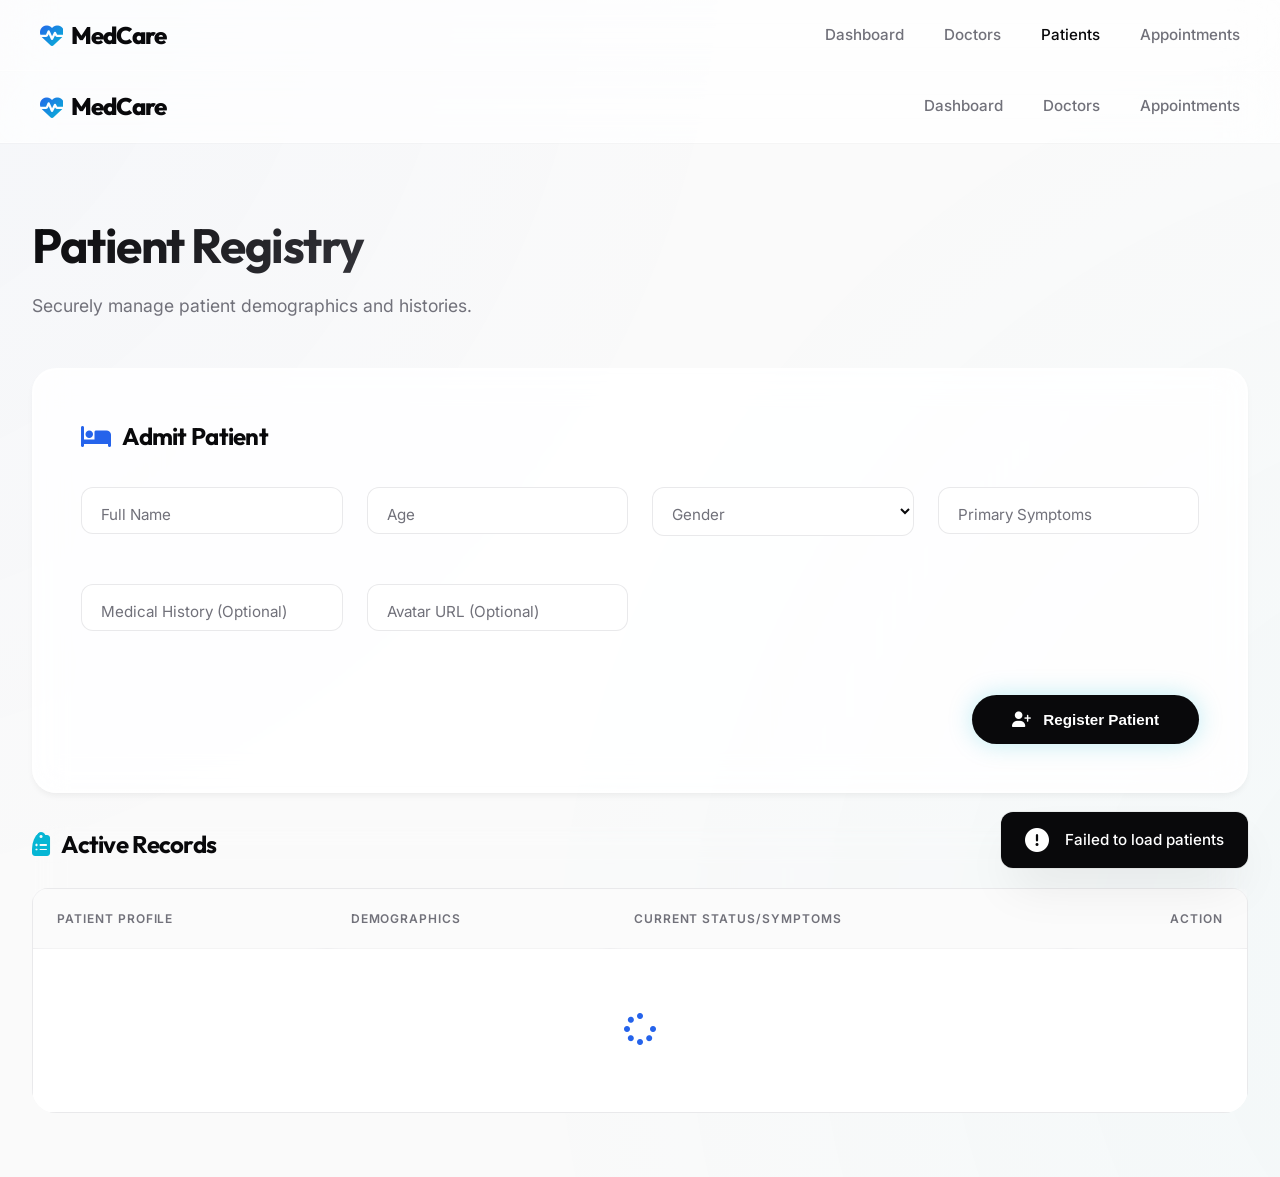
==== frontend/patients.html @ e30ac4da "Update" ====
<!DOCTYPE html>
<html lang="en">
<head>
  <meta charset="UTF-8">
  <title>Patients - MedCare</title>
  <link rel="stylesheet" href="css/style.css">
  <link rel="stylesheet" href="https://cdnjs.cloudflare.com/ajax/libs/font-awesome/6.4.0/css/all.min.css">
  <link href="https://unpkg.com/aos@2.3.1/dist/aos.css" rel="stylesheet">
</head>
<body>

  <!-- Glass Navbar -->
  <nav class="glass-nav" data-aos="fade-down" data-aos-duration="1000">
    <a href="index.html" class="nav-brand"><i class="fas fa-heartbeat"></i> MedCare</a>
    <div class="nav-links" style="display: flex; align-items: center;">
      <a href="dashboard.html">Dashboard</a>
      <a href="doctors.html">Doctors</a>
      <a href="appointments.html">Appointments</a>
    </div>
  </nav>

  <div class="container">
    <div style="display: flex; justify-content: space-between; align-items: flex-end; margin-bottom: 3rem; margin-top: 2rem;" data-aos="fade-up">
      <div>
        <h1 class="text-gradient" style="font-size: 3rem;">Patient Registry</h1>
        <p style="color: var(--text-muted); font-size: 1.1rem; margin-top: 0.5rem;">Securely manage patient demographics and histories.</p>
      </div>
    </div>

    <!-- Animated Form Card -->
    <div class="card" data-aos="fade-up" data-aos-delay="100" style="padding: 3rem;">
      <h2 style="margin-bottom: 2rem; display: flex; align-items: center; gap: 0.75rem;"><i class="fas fa-bed text-primary"></i> Admit Patient</h2>
      <form id="pat-form" style="display: grid; grid-template-columns: repeat(auto-fit, minmax(220px, 1fr)); gap: 1.5rem; align-items: flex-start;">
        <div class="form-group"><input type="text" id="name" placeholder=" " required><label>Full Name</label></div>
        <div class="form-group"><input type="number" id="age" placeholder=" " required><label>Age</label></div>
        <div class="form-group">
          <select id="gender" required>
            <option value="" disabled selected hidden></option>
            <option>Male</option>
            <option>Female</option>
            <option>Other</option>
          </select>
          <label>Gender</label>
        </div>
        <div class="form-group"><input type="text" id="symptoms" placeholder=" " required><label>Primary Symptoms</label></div>
        <div class="form-group"><input type="text" id="desc" placeholder=" "><label>Medical History (Optional)</label></div>
        <div class="form-group"><input type="text" id="avatar" placeholder=" "><label>Avatar URL (Optional)</label></div>
        
        <div style="grid-column: 1 / -1; display: flex; justify-content: flex-end; margin-top: 1rem;">
          <button type="submit" class="btn" style="padding: 1rem 2.5rem; box-shadow: var(--shadow-glow-cyan);"><i class="fas fa-user-plus" style="margin-right: 0.75rem;"></i> Register Patient</button>
        </div>
      </form>
    </div>

    <!-- Enterprise Table -->
    <div class="card" data-aos="fade-up" data-aos-delay="200" style="padding: 0; overflow: hidden; background: transparent; border: none; box-shadow: none;">
      <h2 style="margin-bottom: 1.5rem; display: flex; align-items: center; gap: 0.75rem;"><i class="fas fa-clipboard-list text-secondary"></i> Active Records</h2>
      <div class="table-wrapper">
        <table id="patients-table">
          <thead>
            <tr>
              <th>Patient Profile</th>
              <th>Demographics</th>
              <th>Current Status/Symptoms</th>
              <th style="text-align: right;">Action</th>
            </tr>
          </thead>
          <tbody id="list">
            <tr><td colspan="4" style="text-align: center; padding: 4rem;"><i class="fas fa-spinner fa-spin text-primary" style="font-size: 2rem;"></i></td></tr>
          </tbody>
        </table>
      </div>
    </div>
  </div>

  <script src="https://unpkg.com/aos@2.3.1/dist/aos.js"></script>
  <script>AOS.init({ once: true, easing: 'ease-out-cubic', duration: 800 });</script>

  <!-- Core Logic -->
  <script src="js/api.js"></script>
  <script src="js/main.js"></script>
  <script>
    async function loadList() {
      try {
        const data = await window.api.getPatients();
        const tbody = document.getElementById('list');
        if (data.length === 0) {
          tbody.innerHTML = '<tr><td colspan="4" style="text-align: center; padding: 3rem; color: var(--text-muted); font-weight: 500;">No active patients.</td></tr>';
          return;
        }
        
        tbody.innerHTML = data.map((p, index) => `
          <tr data-aos="fade-up" data-aos-delay="${index * 50}" data-aos-offset="-50">
            <td>
              <div style="display: flex; align-items: center; gap: 1.25rem;">
                <div style="width: 48px; height: 48px; border-radius: 50%; overflow: hidden; box-shadow: var(--shadow-sm); border: 2px solid #FFFFFF;">
                  <img src="${p.avatar || 'https://images.unsplash.com/photo-1573496359142-b8d87734a5a2?ixlib=rb-4.0.3&auto=format&fit=crop&w=150&q=80'}" style="width: 100%; height: 100%; object-fit: cover;">
                </div>
                <div>
                  <strong style="font-size: 1.05rem;">${p.name}</strong>
                  <div style="font-size: 0.8rem; color: var(--text-muted); margin-top: 0.2rem;"><i class="fas fa-file-medical" style="margin-right:0.3rem;"></i>${p.description || 'No prior history'}</div>
                </div>
              </div>
            </td>
            <td>
              <div style="display: flex; gap: 0.5rem;">
                <span class="badge badge-warning" style="background: var(--bg-main); border: 1px solid var(--border-light); color: var(--text-primary);"><i class="fas fa-birthday-cake text-muted" style="margin-right: 0.4rem;"></i>${p.age} Yrs</span>
                <span class="badge badge-warning" style="background: var(--bg-main); border: 1px solid var(--border-light); color: var(--text-primary);"><i class="fas fa-venus-mars text-muted" style="margin-right: 0.4rem;"></i>${p.gender}</span>
              </div>
            </td>
            <td><span class="badge badge-warning" style="background: #FFFBEB; color: #D97706; border: 1px solid #FDE68A;"><i class="fas fa-virus" style="margin-right: 0.4rem;"></i>${p.symptoms}</span></td>
            <td style="text-align: right;">
              <button onclick="delPatient(${p.id})" class="btn btn-outline" style="padding: 0.5rem; border-color: var(--border-light); color: var(--text-muted);"><i class="fas fa-times"></i></button>
            </td>
          </tr>
        `).join('');
        setTimeout(() => { AOS.refresh(); }, 100);
      } catch (e) {
        console.error(e);
        window.showToast("Failed to load patients", "error");
      }
    }

    document.getElementById('pat-form').addEventListener('submit', async (e) => {
      e.preventDefault();
      const btn = e.target.querySelector('button');
      const originalText = btn.innerHTML;
      btn.innerHTML = '<i class="fas fa-spinner fa-spin"></i> Processing...';
      btn.style.opacity = '0.7';

      const payload = {
        name: document.getElementById('name').value,
        age: parseInt(document.getElementById('age').value),
        gender: document.getElementById('gender').value,
        symptoms: document.getElementById('symptoms').value,
        description: document.getElementById('desc').value,
        avatar: document.getElementById('avatar').value
      };
      
      try {
        await window.api.createPatient(payload);
        e.target.reset();
        window.showToast("Patient admitted successfully!", "success");
        loadList();
      } catch(err) {
        window.showToast("Failed to register patient", "error");
      } finally {
        btn.innerHTML = originalText;
        btn.style.opacity = '1';
      }
    });

    window.delPatient = async (id) => {
      if(confirm('Discharge this patient and remove records?')) {
        try {
          await window.api.deletePatient(id);
          window.showToast("Patient records removed", "success");
          loadList();
        } catch(err) {
          window.showToast("Failed to remove patient", "error");
        }
      }
    };

    document.addEventListener('DOMContentLoaded', loadList);
  </script>
</body>
</html>
---- frontend/css/style.css ----
@import url('https://fonts.googleapis.com/css2?family=Inter:wght@300;400;500;600;700;800&family=Outfit:wght@400;500;600;700;800;900&display=swap');

:root {
  /* Ultra Premium Palette */
  --bg-main: #FAFAFA; /* Off-white luxury background */
  --bg-card: rgba(255, 255, 255, 0.85); /* Glassmorphism base */
  
  --text-primary: #09090B; /* Deepest slate for high contrast */
  --text-muted: #71717A;
  
  --border-light: rgba(228, 228, 231, 0.8);
  --border-glow: rgba(59, 130, 246, 0.3);

  --accent-blue: #2563EB;
  --accent-cyan: #06B6D4;
  --accent-green: #10B981;
  --accent-purple: #8B5CF6;
  --accent-orange: #F59E0B;
  --accent-red: #EF4444;

  /* Vercel/Linear Inspired Shadows */
  --shadow-sm: 0 1px 2px 0 rgba(0, 0, 0, 0.05);
  --shadow-md: 0 4px 6px -1px rgba(0, 0, 0, 0.05), 0 2px 4px -2px rgba(0, 0, 0, 0.025);
  --shadow-lg: 0 10px 15px -3px rgba(0, 0, 0, 0.05), 0 4px 6px -4px rgba(0, 0, 0, 0.025);
  --shadow-hover: 0 25px 50px -12px rgba(0, 0, 0, 0.1), 0 0 0 1px rgba(0, 0, 0, 0.05);
  --shadow-glow-blue: 0 0 25px rgba(37, 99, 235, 0.25);
  --shadow-glow-cyan: 0 0 25px rgba(6, 182, 212, 0.25);

  /* Butter-smooth Transitions */
  --ease-spring: cubic-bezier(0.175, 0.885, 0.32, 1.15);
  --ease-out-expo: cubic-bezier(0.16, 1, 0.3, 1);
  --transition-fast: 0.15s var(--ease-out-expo);
  --transition-normal: 0.3s var(--ease-out-expo);
  --transition-slow: 0.5s var(--ease-out-expo);
}

* {
  margin: 0;
  padding: 0;
  box-sizing: border-box;
}

body {
  font-family: 'Inter', sans-serif;
  background-color: var(--bg-main);
  color: var(--text-primary);
  line-height: 1.6;
  min-height: 100vh;
  display: flex;
  flex-direction: column;
  overflow-x: hidden;
  -webkit-font-smoothing: antialiased;
  -moz-osx-font-smoothing: grayscale;
}

body::before {
  content: '';
  position: fixed;
  top: -50%; left: -50%; width: 200%; height: 200%;
  background: 
    radial-gradient(circle at 15% 20%, rgba(37, 99, 235, 0.03) 0%, transparent 40%),
    radial-gradient(circle at 85% 80%, rgba(6, 182, 212, 0.03) 0%, transparent 40%);
  z-index: -1;
  animation: bg-shift 20s ease-in-out infinite alternate;
  pointer-events: none;
}

@keyframes bg-shift {
  0% { transform: rotate(0deg) scale(1); }
  100% { transform: rotate(5deg) scale(1.1); }
}

h1, h2, h3, h4, h5, h6 {
  font-family: 'Outfit', sans-serif;
  font-weight: 700;
  color: var(--text-primary);
  letter-spacing: -0.03em;
}

.container {
  max-width: 1300px;
  margin: 0 auto;
  padding: 2rem;
  width: 100%;
}

/* Glass Navbar */
.glass-nav {
  background: rgba(255, 255, 255, 0.7);
  backdrop-filter: blur(24px);
  -webkit-backdrop-filter: blur(24px);
  border-bottom: 1px solid rgba(255, 255, 255, 0.5);
  box-shadow: 0 1px 0 rgba(0,0,0,0.02);
  position: sticky;
  top: 0;
  z-index: 1000;
  padding: 1rem 2.5rem;
  display: flex;
  justify-content: space-between;
  align-items: center;
  transition: all var(--transition-normal);
}

.nav-brand {
  font-family: 'Outfit', sans-serif;
  font-size: 1.5rem;
  font-weight: 800;
  color: var(--text-primary);
  text-decoration: none;
  display: flex;
  align-items: center;
  gap: 0.5rem;
  letter-spacing: -0.04em;
  position: relative;
}

.nav-brand i {
  background: linear-gradient(135deg, var(--accent-blue), var(--accent-cyan));
  -webkit-background-clip: text;
  -webkit-text-fill-color: transparent;
  animation: pulse-icon 2s infinite;
}

.nav-links a {
  margin-left: 2.5rem;
  text-decoration: none;
  color: var(--text-muted);
  font-weight: 500;
  font-size: 0.95rem;
  transition: color var(--transition-fast);
  position: relative;
}

.nav-links a:hover {
  color: var(--text-primary);
}

.nav-links a::after {
  content: ''; position: absolute; width: 0; height: 2px;
  bottom: -4px; left: 50%; background: var(--accent-blue);
  transition: all var(--transition-normal); transform: translateX(-50%);
}
.nav-links a:hover::after { width: 100%; }

/* Buttons */
.btn {
  padding: 0.75rem 1.5rem;
  background: var(--text-primary);
  color: white;
  border: none;
  border-radius: 99px; /* Pill shape */
  cursor: pointer;
  text-decoration: none;
  display: inline-flex;
  align-items: center;
  justify-content: center;
  font-size: 0.95rem;
  font-weight: 600;
  transition: all var(--transition-normal);
  box-shadow: 0 4px 10px rgba(0,0,0,0.1);
  position: relative;
  overflow: hidden;
  z-index: 1;
}

.btn::before {
  content: ''; position: absolute; top: 0; left: -100%; width: 100%; height: 100%;
  background: linear-gradient(90deg, transparent, rgba(255,255,255,0.2), transparent);
  transition: left 0.5s ease;
  z-index: -1;
}

.btn:hover::before { left: 100%; }
.btn:hover {
  transform: translateY(-2px) scale(1.02);
  box-shadow: 0 10px 20px rgba(0,0,0,0.15);
}
.btn:active { transform: translateY(1px) scale(0.98); }

.btn-outline {
  background: transparent;
  border: 1px solid var(--border-light);
  color: var(--text-primary);
  box-shadow: none;
}
.btn-outline:hover {
  background: white;
  border-color: var(--text-primary);
  box-shadow: var(--shadow-sm);
}

/* Glassmorphism Cards */
.card {
  background: var(--bg-card);
  backdrop-filter: blur(16px);
  -webkit-backdrop-filter: blur(16px);
  border: 1px solid rgba(255, 255, 255, 0.4);
  padding: 2.5rem;
  border-radius: 24px;
  box-shadow: var(--shadow-md), inset 0 0 0 1px rgba(255,255,255,0.6);
  margin-bottom: 2rem;
  transition: all var(--transition-normal);
  position: relative;
  overflow: hidden;
}

.card:hover {
  transform: translateY(-4px);
  box-shadow: var(--shadow-hover), var(--shadow-glow-blue);
  border-color: rgba(255, 255, 255, 0.8);
}

/* Forms - Luxury Inputs */
.form-group {
  position: relative;
  margin-bottom: 1.5rem;
  width: 100%;
}

.form-group input, .form-group select {
  width: 100%;
  padding: 1.25rem 1.25rem 0.5rem;
  border: 1px solid var(--border-light);
  border-radius: 12px;
  font-size: 0.95rem;
  background: rgba(255,255,255,0.6);
  backdrop-filter: blur(4px);
  transition: all var(--transition-normal);
  color: var(--text-primary);
  outline: none;
}

.form-group label {
  position: absolute;
  top: 1rem; left: 1.25rem;
  font-size: 0.95rem;
  color: var(--text-muted);
  transition: all var(--transition-fast);
  pointer-events: none;
}

.form-group input:focus, .form-group select:focus {
  background: #FFFFFF;
  border-color: var(--accent-blue);
  box-shadow: 0 0 0 4px rgba(37, 99, 235, 0.1);
}

.form-group input:focus + label,
.form-group input:not(:placeholder-shown) + label,
.form-group select:focus + label,
.form-group select:valid + label {
  top: 0.35rem; font-size: 0.75rem; color: var(--accent-blue); font-weight: 600;
}

/* Enterprise Tables */
.table-wrapper {
  overflow-x: auto;
  border-radius: 16px;
  border: 1px solid var(--border-light);
  background: #FFFFFF;
  box-shadow: var(--shadow-sm);
}

table {
  width: 100%;
  border-collapse: collapse;
  text-align: left;
}

th {
  padding: 1.25rem 1.5rem;
  color: var(--text-muted);
  font-weight: 600;
  font-size: 0.75rem;
  text-transform: uppercase;
  letter-spacing: 0.08em;
  border-bottom: 1px solid var(--border-light);
  background: rgba(250, 250, 250, 0.8);
  backdrop-filter: blur(8px);
  position: sticky;
  top: 0;
  z-index: 10;
}

td {
  padding: 1.25rem 1.5rem;
  border-bottom: 1px solid var(--border-light);
  transition: all var(--transition-fast);
  color: var(--text-primary);
  font-size: 0.95rem;
  font-weight: 500;
}

tbody tr { transition: all var(--transition-fast); }
tbody tr:hover { background: #F4F4F5; transform: scale(1.002); }
tbody tr:last-child td { border-bottom: none; }

/* Interactive Badges */
.badge {
  padding: 0.3rem 0.8rem;
  border-radius: 8px;
  font-size: 0.75rem;
  font-weight: 600;
  letter-spacing: 0.02em;
  display: inline-flex;
  align-items: center;
  transition: all 0.3s;
}
.badge:hover { transform: translateY(-1px); box-shadow: var(--shadow-sm); }
.badge-success { background: #ECFDF5; color: #059669; }
.badge-warning { background: #FFFBEB; color: #D97706; }
.badge-primary { background: #EFF6FF; color: #2563EB; }
.badge-danger  { background: #FEF2F2; color: #DC2626; }

/* Toast Animation */
#toast-container {
  position: fixed; bottom: 2rem; right: 2rem; z-index: 9999; display: flex; flex-direction: column; gap: 0.75rem;
}
.toast {
  background: var(--text-primary); color: white; padding: 1rem 1.5rem; border-radius: 12px; box-shadow: var(--shadow-hover);
  display: flex; align-items: center; gap: 1rem; font-size: 0.95rem; font-weight: 500;
  animation: toastSlideUp 0.5s var(--ease-spring) forwards;
}
@keyframes toastSlideUp {
  from { opacity: 0; transform: translateY(50px) scale(0.9); }
  to { opacity: 1; transform: translateY(0) scale(1); }
}

/* Global Animations */
@keyframes pulse-icon {
  0% { transform: scale(1); }
  50% { transform: scale(1.1); filter: drop-shadow(0 0 8px rgba(37,99,235,0.4)); }
  100% { transform: scale(1); }
}

@keyframes float-slow {
  0% { transform: translateY(0); }
  50% { transform: translateY(-12px); }
  100% { transform: translateY(0); }
}
.animate-float { animation: float-slow 6s ease-in-out infinite; }

/* Text Gradient Utilities */
.text-gradient {
  background: linear-gradient(135deg, var(--text-primary) 0%, #3F3F46 100%);
  -webkit-background-clip: text; -webkit-text-fill-color: transparent;
}
.text-gradient-blue {
  background: linear-gradient(135deg, var(--accent-blue), var(--accent-cyan));
  -webkit-background-clip: text; -webkit-text-fill-color: transparent;
}

/* Utilities */
.text-primary { color: var(--accent-blue); }
.text-secondary { color: var(--accent-cyan); }
.text-success { color: var(--accent-green); }
.text-warning { color: var(--accent-orange); }
.text-danger { color: var(--accent-red); }
.text-muted { color: var(--text-muted); }

/* Dashboard Specifics */
.stats-grid {
  display: grid; grid-template-columns: repeat(auto-fit, minmax(280px, 1fr)); gap: 1.5rem; margin-bottom: 3rem;
}
.stat-card {
  padding: 2rem; background: var(--bg-card); backdrop-filter: blur(12px); border-radius: 20px;
  border: 1px solid rgba(255,255,255,0.5); display: flex; flex-direction: column; justify-content: center;
  position: relative; overflow: hidden; box-shadow: var(--shadow-md); transition: all var(--transition-normal);
}
.stat-card::before {
  content: ''; position: absolute; top: -50px; right: -50px; width: 150px; height: 150px;
  background: radial-gradient(circle, rgba(37,99,235,0.1) 0%, transparent 70%); border-radius: 50%;
  transition: all 0.5s;
}
.stat-card:hover::before { transform: scale(1.5); }
.stat-card:hover { transform: translateY(-5px); box-shadow: var(--shadow-hover); border-color: white; }
.stat-card h3 { font-size: 1rem; color: var(--text-muted); margin-bottom: 0.5rem; display: flex; align-items: center; gap: 0.5rem; }
.stat-card p { font-size: 3.5rem; font-family: 'Outfit', sans-serif; font-weight: 800; color: var(--text-primary); line-height: 1; }
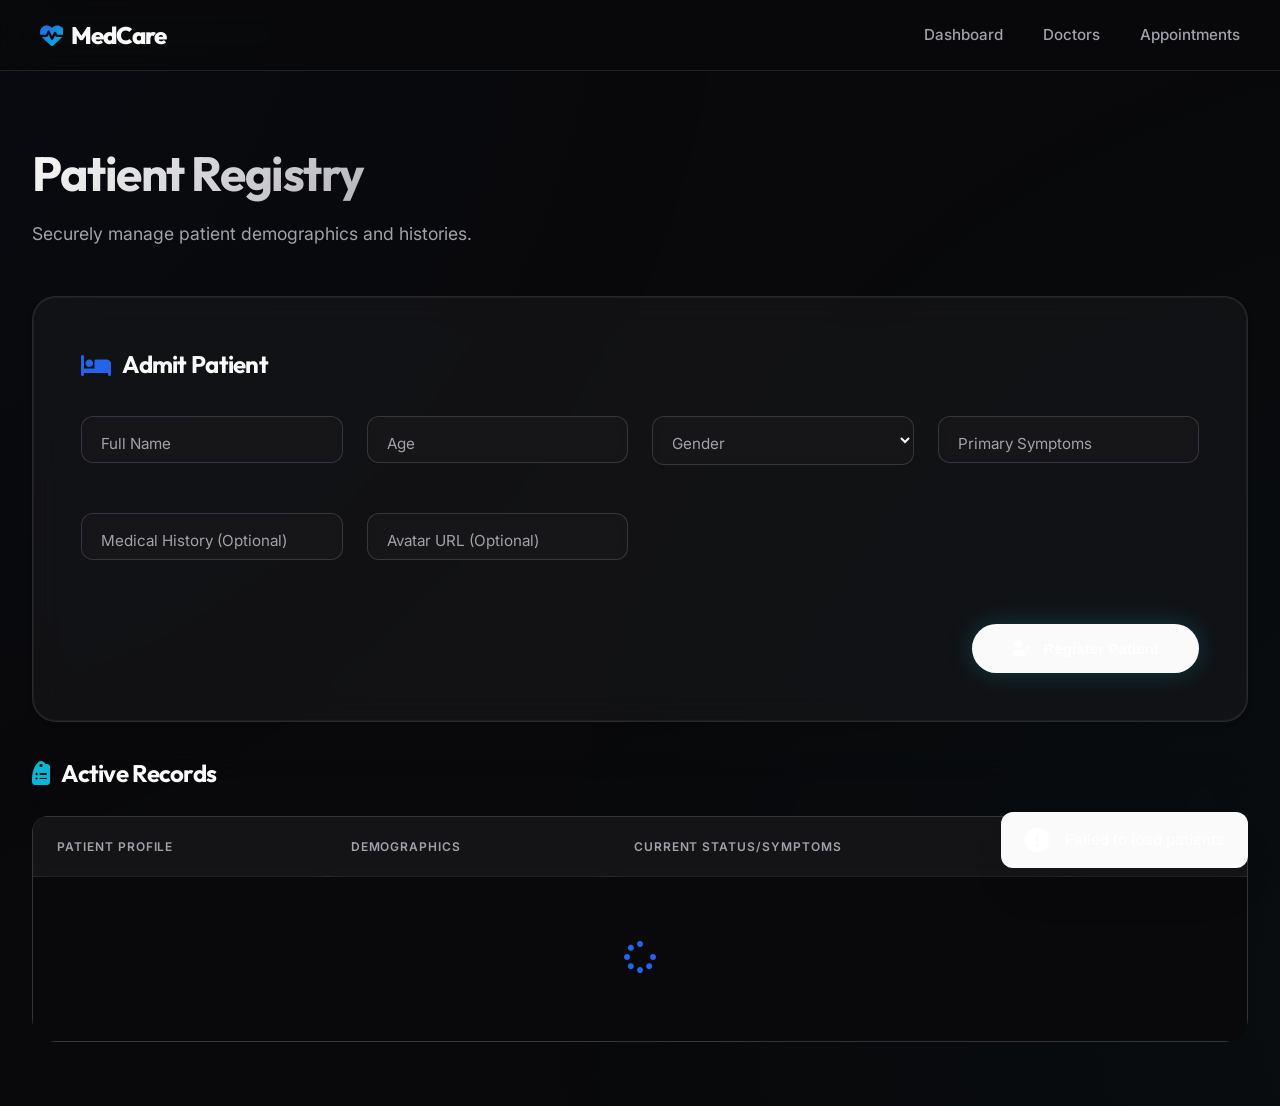
==== commit 2a072ca1: "Compelete" ====
--- a/frontend/patients.html
+++ b/frontend/patients.html
@@ -93,7 +93,7 @@
           <tr data-aos="fade-up" data-aos-delay="${index * 50}" data-aos-offset="-50">
             <td>
               <div style="display: flex; align-items: center; gap: 1.25rem;">
-                <div style="width: 48px; height: 48px; border-radius: 50%; overflow: hidden; box-shadow: var(--shadow-sm); border: 2px solid #FFFFFF;">
+                <div style="width: 48px; height: 48px; border-radius: 50%; overflow: hidden; box-shadow: var(--shadow-sm); border: 2px solid rgba(255,255,255,0.1);">
                   <img src="${p.avatar || 'https://images.unsplash.com/photo-1573496359142-b8d87734a5a2?ixlib=rb-4.0.3&auto=format&fit=crop&w=150&q=80'}" style="width: 100%; height: 100%; object-fit: cover;">
                 </div>
                 <div>
@@ -108,7 +108,7 @@
                 <span class="badge badge-warning" style="background: var(--bg-main); border: 1px solid var(--border-light); color: var(--text-primary);"><i class="fas fa-venus-mars text-muted" style="margin-right: 0.4rem;"></i>${p.gender}</span>
               </div>
             </td>
-            <td><span class="badge badge-warning" style="background: #FFFBEB; color: #D97706; border: 1px solid #FDE68A;"><i class="fas fa-virus" style="margin-right: 0.4rem;"></i>${p.symptoms}</span></td>
+            <td><span class="badge badge-warning" style="border: 1px solid rgba(245, 158, 11, 0.3);"><i class="fas fa-virus" style="margin-right: 0.4rem;"></i>${p.symptoms}</span></td>
             <td style="text-align: right;">
               <button onclick="delPatient(${p.id})" class="btn btn-outline" style="padding: 0.5rem; border-color: var(--border-light); color: var(--text-muted);"><i class="fas fa-times"></i></button>
             </td>
--- a/frontend/css/style.css
+++ b/frontend/css/style.css
@@ -2,13 +2,13 @@
 
 :root {
   /* Ultra Premium Palette */
-  --bg-main: #FAFAFA; /* Off-white luxury background */
-  --bg-card: rgba(255, 255, 255, 0.85); /* Glassmorphism base */
+  --bg-main: #09090b; /* Deep dark background */
+  --bg-card: rgba(24, 24, 27, 0.65); /* Dark Glassmorphism base */
   
-  --text-primary: #09090B; /* Deepest slate for high contrast */
-  --text-muted: #71717A;
+  --text-primary: #FAFAFA; /* Off-white text for high contrast */
+  --text-muted: #A1A1AA;
   
-  --border-light: rgba(228, 228, 231, 0.8);
+  --border-light: rgba(63, 63, 70, 0.8);
   --border-glow: rgba(59, 130, 246, 0.3);
 
   --accent-blue: #2563EB;
@@ -86,10 +86,10 @@
 
 /* Glass Navbar */
 .glass-nav {
-  background: rgba(255, 255, 255, 0.7);
+  background: rgba(9, 9, 11, 0.7);
   backdrop-filter: blur(24px);
   -webkit-backdrop-filter: blur(24px);
-  border-bottom: 1px solid rgba(255, 255, 255, 0.5);
+  border-bottom: 1px solid rgba(63, 63, 70, 0.5);
   box-shadow: 0 1px 0 rgba(0,0,0,0.02);
   position: sticky;
   top: 0;
@@ -184,7 +184,7 @@
   box-shadow: none;
 }
 .btn-outline:hover {
-  background: white;
+  background: #18181b;
   border-color: var(--text-primary);
   box-shadow: var(--shadow-sm);
 }
@@ -194,10 +194,10 @@
   background: var(--bg-card);
   backdrop-filter: blur(16px);
   -webkit-backdrop-filter: blur(16px);
-  border: 1px solid rgba(255, 255, 255, 0.4);
+  border: 1px solid rgba(255, 255, 255, 0.1);
   padding: 2.5rem;
   border-radius: 24px;
-  box-shadow: var(--shadow-md), inset 0 0 0 1px rgba(255,255,255,0.6);
+  box-shadow: var(--shadow-md), inset 0 0 0 1px rgba(255,255,255,0.05);
   margin-bottom: 2rem;
   transition: all var(--transition-normal);
   position: relative;
@@ -207,7 +207,7 @@
 .card:hover {
   transform: translateY(-4px);
   box-shadow: var(--shadow-hover), var(--shadow-glow-blue);
-  border-color: rgba(255, 255, 255, 0.8);
+  border-color: rgba(255, 255, 255, 0.2);
 }
 
 /* Forms - Luxury Inputs */
@@ -223,7 +223,7 @@
   border: 1px solid var(--border-light);
   border-radius: 12px;
   font-size: 0.95rem;
-  background: rgba(255,255,255,0.6);
+  background: rgba(24, 24, 27, 0.6);
   backdrop-filter: blur(4px);
   transition: all var(--transition-normal);
   color: var(--text-primary);
@@ -240,7 +240,7 @@
 }
 
 .form-group input:focus, .form-group select:focus {
-  background: #FFFFFF;
+  background: #18181b;
   border-color: var(--accent-blue);
   box-shadow: 0 0 0 4px rgba(37, 99, 235, 0.1);
 }
@@ -257,7 +257,7 @@
   overflow-x: auto;
   border-radius: 16px;
   border: 1px solid var(--border-light);
-  background: #FFFFFF;
+  background: #09090b;
   box-shadow: var(--shadow-sm);
 }
 
@@ -275,7 +275,7 @@
   text-transform: uppercase;
   letter-spacing: 0.08em;
   border-bottom: 1px solid var(--border-light);
-  background: rgba(250, 250, 250, 0.8);
+  background: rgba(24, 24, 27, 0.8);
   backdrop-filter: blur(8px);
   position: sticky;
   top: 0;
@@ -292,7 +292,7 @@
 }
 
 tbody tr { transition: all var(--transition-fast); }
-tbody tr:hover { background: #F4F4F5; transform: scale(1.002); }
+tbody tr:hover { background: #18181b; transform: scale(1.002); }
 tbody tr:last-child td { border-bottom: none; }
 
 /* Interactive Badges */
@@ -307,10 +307,10 @@
   transition: all 0.3s;
 }
 .badge:hover { transform: translateY(-1px); box-shadow: var(--shadow-sm); }
-.badge-success { background: #ECFDF5; color: #059669; }
-.badge-warning { background: #FFFBEB; color: #D97706; }
-.badge-primary { background: #EFF6FF; color: #2563EB; }
-.badge-danger  { background: #FEF2F2; color: #DC2626; }
+.badge-success { background: rgba(16, 185, 129, 0.15); color: #34d399; }
+.badge-warning { background: rgba(245, 158, 11, 0.15); color: #fbbf24; }
+.badge-primary { background: rgba(37, 99, 235, 0.15); color: #60a5fa; }
+.badge-danger  { background: rgba(239, 68, 68, 0.15); color: #f87171; }
 
 /* Toast Animation */
 #toast-container {
@@ -342,7 +342,7 @@
 
 /* Text Gradient Utilities */
 .text-gradient {
-  background: linear-gradient(135deg, var(--text-primary) 0%, #3F3F46 100%);
+  background: linear-gradient(135deg, var(--text-primary) 0%, #A1A1AA 100%);
   -webkit-background-clip: text; -webkit-text-fill-color: transparent;
 }
 .text-gradient-blue {
@@ -364,7 +364,7 @@
 }
 .stat-card {
   padding: 2rem; background: var(--bg-card); backdrop-filter: blur(12px); border-radius: 20px;
-  border: 1px solid rgba(255,255,255,0.5); display: flex; flex-direction: column; justify-content: center;
+  border: 1px solid rgba(255,255,255,0.1); display: flex; flex-direction: column; justify-content: center;
   position: relative; overflow: hidden; box-shadow: var(--shadow-md); transition: all var(--transition-normal);
 }
 .stat-card::before {
@@ -373,6 +373,6 @@
   transition: all 0.5s;
 }
 .stat-card:hover::before { transform: scale(1.5); }
-.stat-card:hover { transform: translateY(-5px); box-shadow: var(--shadow-hover); border-color: white; }
+.stat-card:hover { transform: translateY(-5px); box-shadow: var(--shadow-hover); border-color: rgba(255,255,255,0.3); }
 .stat-card h3 { font-size: 1rem; color: var(--text-muted); margin-bottom: 0.5rem; display: flex; align-items: center; gap: 0.5rem; }
 .stat-card p { font-size: 3.5rem; font-family: 'Outfit', sans-serif; font-weight: 800; color: var(--text-primary); line-height: 1; }
